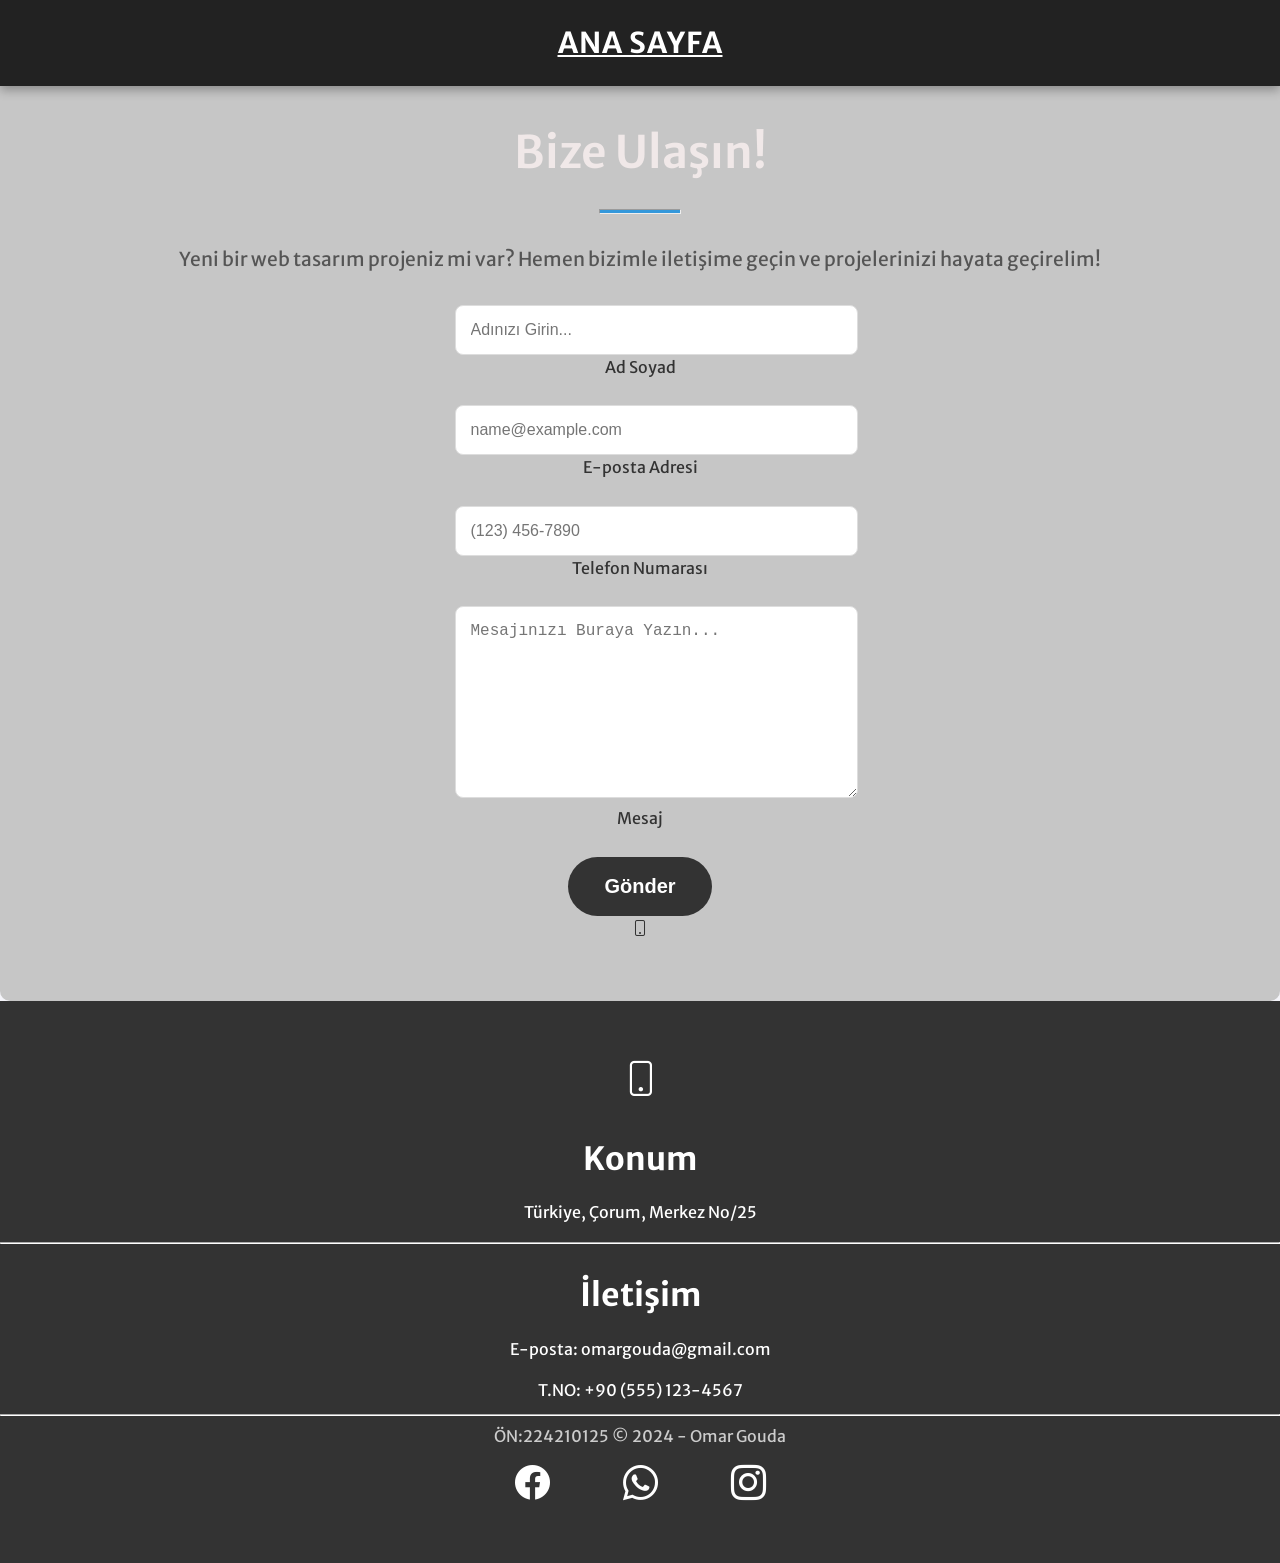
==== in.html @ 56d5b4d8 "Fix Pages entry-point collision and preserve static website files" ====
<!DOCTYPE html>
<html lang="tr">
    <head>
        <meta charset="utf-8" />
        <meta name="viewport" content="width=device-width, initial-scale=1, shrink-to-fit=no" />
        <meta name="description" content="" />
        <meta name="author" content="" />
        <title>Web Teknolojileri(omar gouda)</title>
        <!-- Favicon-->
        <link rel="icon" type="image/x-icon" href="assets/favicon.ico" />
        <!-- Google fonts-->
        <link href="https://fonts.googleapis.com/css?family=Merriweather+Sans:400,700" rel="stylesheet" />
        <link href="https://fonts.googleapis.com/css?family=Merriweather:400,300,300italic,400italic,700,700italic" rel="stylesheet" type="text/css" />
        <!-- Core theme CSS -->
        <link href="css/styles.css" rel="stylesheet" />

    </head>
<body class="in">
  <!-- زر العودة إلى الصفحة الرئيسية -->
<nav class="navbar navbar-light fixed-top" style="background-color: #222;">
    <div class="container">
        <a class="navbar-brand text-light" href="index.html">Ana Sayfa</a>
    </div>
</nav>

<!-- قسم الاتصال -->
<section class="page-section" id="contact" style="background-color: #c6c6c6; padding-top: 80px; padding-bottom: 60px;">
    <div class="container px-4 px-lg-5">
        <div class="row gx-4 gx-lg-5 justify-content-center">
            <div class="col-lg-8 col-xl-6 text-center">
                <h2 class="mt-0">Bize Ulaşın!</h2>
                <hr class="divider" />
                <p class="text-muted mb-5">Yeni bir web tasarım projeniz mi var? Hemen bizimle iletişime geçin ve projelerinizi hayata geçirelim!</p>
            </div>
        </div>
        <div class="row gx-4 gx-lg-5 justify-content-center mb-5">
            <div class="col-lg-6">
                <form id="contactForm" data-sb-form-api-token="API_TOKEN">
                    <div class="form-floating mb-3">
                        <input class="form-control" id="name" type="text" placeholder="Adınızı Girin..." data-sb-validations="required" />
                        <label for="name">Ad Soyad</label>
                        <div class="invalid-feedback" data-sb-feedback="name:required"></div>
                    </div>
                    <div class="form-floating mb-3">
                        <input class="form-control" id="email" type="email" placeholder="name@example.com" data-sb-validations="required,email" />
                        <label for="email">E-posta Adresi</label>
                        <div class="invalid-feedback" data-sb-feedback="email:required"></div>
                        <div class="invalid-feedback" data-sb-feedback="email:email"></div>
                    </div>
                    <div class="form-floating mb-3">
                        <input class="form-control" id="phone" type="tel" placeholder="(123) 456-7890" data-sb-validations="required" />
                        <label for="phone">Telefon Numarası</label>
                        <div class="invalid-feedback" data-sb-feedback="phone:required"></div>
                    </div>
                    <div class="form-floating mb-3">
                        <textarea class="form-control" id="message" type="text" placeholder="Mesajınızı Buraya Yazın..." style="height: 10rem" data-sb-validations="required"></textarea>
                        <label for="message">Mesaj</label>
                        <div class="invalid-feedback" data-sb-feedback="message:required"></div>
                    </div>
                    <div class="d-none" id="submitSuccessMessage">
                        <div class="text-center mb-3">
                            <div class="fw-bolder"></div>
                        </div>
                    </div>
                    <div class="d-none" id="submitErrorMessage">
                        <div class="text-center text-danger mb-3"></div>
                    </div>
                    <div class="d-grid">
                        <button class="btn btn-primary btn-xl" id="submitButton" type="submit">Gönder</button>
                    </div>
                </form>
            </div>
        </div>
        <div class="row gx-4 gx-lg-5 justify-content-center">
            <div class="col-lg-4 text-center mb-5 mb-lg-0">
                <i class="bi-phone fs-2 mb-3 text-muted"></i>
                
            </div>
        </div>
    </div>
</section>

<!-- Footer -->
<footer class="py-5 text-center" style="background-color: #333333;">
    <div class="row gx-4 gx-lg-5 justify-content-center">
        <div class="col-lg-4 text-center mb-5 mb-lg-0">
            <i class="bi-phone fs-2 mb-3 text-muted"></i>
            <div>
                <p><h2 style="color: #fff;">Konum</h2>Türkiye, Çorum, Merkez No/25</p>
                <hr style="border-color: #fff;">
                <p><h2 style="color: #fff;">İletişim</h2>E-posta: omargouda@gmail.com</p>
                <p style="color: #fff;">T.NO: +90 (555) 123-4567</p>
                <hr style="border-color: #fff;">
            </div>
        </div>
    </div>

    <div class="container px-4 px-lg-5">
        <div class="small text-center text-muted" style="color: #ccc;">
            ÖN:224210125 &copy; 2024 - Omar Gouda
        </div>
        <div class="mt-3">
            <!-- Add social media icons -->
            <a href="https://www.facebook.com" target="_blank" class="text-muted mx-2"><i class="bi bi-facebook fs-3" style="color: #fff;"></i></a>
            <a href="https://wa.me/905551234567" target="_blank" class="text-muted mx-2"><i class="bi bi-whatsapp fs-3" style="color: #fff;"></i></a>
            <a href="https://www.instagram.com" target="_blank" class="text-muted mx-2"><i class="bi bi-instagram fs-3" style="color: #fff;"></i></a>
        </div>
    </div>
</footer>

<!-- Include Bootstrap Icons if not already included -->
<link href="https://cdn.jsdelivr.net/npm/bootstrap-icons/font/bootstrap-icons.css" rel="stylesheet">


</body>
</html>
---- css/styles.css ----
/* General Styling */
body {
  margin: 0;
  padding: 0;
  box-sizing: border-box;
  font-family: Merriweather, Arial, sans-serif;
  font-size: 1rem;
  line-height: 1.5;
  color: #212529;
  background-color: #c3cfe2;
  -webkit-text-size-adjust: 100%;
  -webkit-tap-highlight-color: rgba(0, 0, 0, 0);
  overflow-x: hidden;


}
.navbar {
  max-width: 100%; /* حدد عرض النافبار */
  margin: 0 auto; /* تمركز النافبار */
  padding: 0 1rem; /* أضف مساحة جانبية */
  box-sizing: border-box; /* تضمين الـ padding في الحساب */
}

/* Smooth Scrolling */
html {
  scroll-behavior: smooth;
}

/* Centering Utilities */
.text-center {
  text-align: center !important;
}
.align-items-center {
  align-items: center !important;
}
.justify-content-center {
  justify-content: center !important;
}
.h-100 {
  height: 100% !important;
}

/* Navigation Bar */
.fixed-top {
  position: fixed;
  top: 0;
  width: 100%;
  z-index: 1030;
}


/* Masthead Styling */
.masthead {
  background: url('../assets/img/22.jpg') center center / cover no-repeat;
  height: 100vh;
  color: #f3f8f9;
  display: flex;
  align-items: center;
  justify-content: center;
  text-align: center;
}
.masthead h1 {
  font-size: 4rem;
  font-weight: bold;
  text-shadow: 2px 2px 4px rgba(0, 0, 0, 0.5);
}
.masthead p {
  font-size: 1.5rem;
  font-weight: 500;
  text-shadow: 2px 2px 4px rgba(0, 0, 0, 0.5);
}
/* Responsive Adjustments for Laptop Screens */
@media (max-width: 1024px) {
  .masthead h1 {
    font-size: 3rem; /* Slightly reduce heading size for laptops */
  }
  .masthead p {
    font-size: 1.3rem; /* Reduce paragraph size for laptops */
  }
  .masthead {
    padding: 0 2rem; /* Increase side padding for better alignment */
  }
}
@media (max-width: 480px) {
  .masthead {
    flex-direction: column; /* Stack content vertically */
    padding: 1rem; /* Ensure good spacing */
  }
  .masthead h1 {
    font-size: 2rem; /* Even smaller heading for very small screens */
  }
  .masthead p {
    font-size: 0.9rem; /* Adjust paragraph font size further */
  }
}

/* Responsive Iframes */
.iframe {
  border: solid #1a1a9e;
  border-radius: 10px;
  width: 100%;
  aspect-ratio: 16/9;
  box-shadow: 0px 4px 10px  #1a1a9e;
}
@media (max-width: 767px) {
  iframe {
    height: 200px;
  }
}

/* About Section */
#about {
  padding: 60px 0;
  background-color: #333;
  color: white;
  text-align: center;
}
#about h2 {
  font-size: 2.5rem;
  font-weight: bold;
  margin-bottom: 20px;
}
.divider-light {
  width: 60px;
  height: 3px;
  background-color: white;
  margin: 20px auto;
}
#about p {
  font-size: 1.1rem;
  line-height: 1.8;
  max-width: 800px;
  margin: 0 auto;
  color: #ddd;
}
#po {
  display: inline-block;
  padding: 15px 30px;
  font-size: 1.2rem;
  background-color: #969595;
  color: white;
  border-radius: 50px;
  transition: 0.3s;
}
#po:hover {
  background-color: #7e756f;
  box-shadow: 0 5px 15px rgba(0, 0, 0, 0.2);
}

/* Portfolio Section */
#portfolio .portfolio-item {
  position: relative;
  overflow: hidden;
  border-radius: 10px;
}
#portfolio .portfolio-img {
  width: 100%;
  height: 100%;
  border-radius: 10px;
  object-fit: cover;
  transition: transform 0.3s, box-shadow 0.3s;
}
#portfolio .portfolio-item:hover .portfolio-img {
  transform: scale(1.05);
  box-shadow: 0 10px 30px rgba(0, 0, 0, 0.2);
}
#portfolio .portfolio-box-caption {
  position: absolute;
  bottom: 0;
  left: 0;
  right: 0;
  background: rgba(0, 0, 0, 0.7);
  color: white;
  padding: 10px;
  text-align: center;
  opacity: 0;
  visibility: hidden;
  transition: opacity 0.3s;
}
#portfolio .portfolio-item:hover .portfolio-box-caption {
  opacity: 1;
  visibility: visible;
}

.container{
  display: flex;
  flex-direction: column;
  align-items: center;

}
.col-lg-3{
  transform: translateX(150px);
}
/* Responsive Adjustments for Laptop Screens (1024px) */
@media (max-width: 1024px) {
  .container {
    flex-direction: column; /* Maintain column layout */
    padding: 1rem; /* Add padding for better spacing */
  }
  .col-lg-3 {
    transform: translateX(100px); /* Reduce translateX for better alignment */
  }
}

/* Responsive Adjustments for Tablets (768px) */
@media (max-width: 768px) {
  .container {
    flex-direction: column; /* Ensure vertical stacking */
    padding: 1rem;
  }
  .col-lg-3 {
    transform: translateX(50px); /* Further reduce translateX */
    
  }
}

/* Responsive Adjustments for Small Phones (480px) */
@media (max-width: 480px) {
  .container {
    align-items: flex-start; /* Align items to the start for small screens */
    padding: 1rem;
  }
  .col-lg-3 {
    transform: translateX(0); /* Remove translation for small screens */
    margin-top: 1rem; /* Add spacing if stacked */
  }
}

/* Buttons */
.page-section .btn {
  background-color: #333;
  color: white;
  font-size: 1.25rem;
  padding: 18px 36px;
  border-radius: 50px;
  transition: 0.3s;
  text-align: center;
}
.page-section .btn:hover {
  background-color: #444;
  transform: scale(1.1);
  box-shadow: 0 6px 15px rgba(0, 0, 0, 0.2);
}


/* الخطوط العامة */
body {
  font-family: 'Merriweather Sans', sans-serif;
  background-color: #f4f4f9;
  color: #333;
  margin: 0;
  padding: 0;
  line-height: 1.6;
}

/* الشريط العلوي */
.navbar {
  background-color: #222;
  box-shadow: 0 4px 10px rgba(0, 0, 0, 0.3);
  padding: 20px 0;
  transition: background-color 0.3s ease;
}

.navbar:hover {
  background-color: #333;
}

.navbar .navbar-brand {
  font-size: 1.8rem;
  color: #fff;
  font-weight: bold;
  text-transform: uppercase;
  letter-spacing: 1px;
}

/* قسم الاتصال */
.page-section {
  background-color: #f1f1f1;
  padding: 80px 0;
  text-align: center;
  border-radius: 10px;
}

.page-section h2 {
  font-size: 2.8rem;
  font-weight: 600;
  color: #f0e8e8;
  margin-bottom: 20px;
}
.page-section h3 {
  font-size: 2.2rem;
  font-weight: 600;
  color: #191717;
  margin-bottom: 20px;
}

.page-section .divider {
  width: 80px;
  height: 3px;
  background-color: #3498db;
  margin: 0 auto 30px;
}

.page-section p {
  font-size: 1.2rem;
  color: #555;
  margin-bottom: 30px;
}

/* تصميم النموذج */
.form-floating {
  margin-bottom: 25px;
}

.form-floating input,
.form-floating textarea {
  border-radius: 8px;
  border: 1px solid #ddd;
  padding: 15px;
  font-size: 1rem;
  width: 100%;
  background-color: #fff;
  transition: all 0.3s ease;
}

.form-floating input:focus,
.form-floating textarea:focus {
  border-color: #3498db;
  box-shadow: 0 0 8px rgba(52, 152, 219, 0.5);
  outline: none;
}

/* الزر الرئيسي */
button.btn {
  background-color: #3498db;
  color: #fff;
  font-weight: bold;
  padding: 15px 35px;
  font-size: 1.2rem;
  border-radius: 50px;
  border: none;
  cursor: pointer;
  transition: background-color 0.3s ease;
}

button.btn:hover {
  background-color: #2980b9;
}

/* تنسيق الأيقونات في التذييل */
footer {
  background-color: #333;
  color: #fff;
  padding: 50px 0;
  text-align: center;
}

footer i {
  font-size: 2.2rem;
  color: #fff;
  margin: 0 20px;
  transition: color 0.3s ease-in-out;
}

footer i:hover {
  color: #3498db;
}

/* تفاصيل الاتصال في التذييل */
footer .col-lg-4 h2 {
  font-size: 2rem;
  color: #fff;
  margin-bottom: 15px;
}

footer .col-lg-4 p {
  color: #ccc;
  font-size: 1rem;
  margin-bottom: 10px;
}

/* تحسين التفاعل مع الروابط الاجتماعية */
footer .mt-3 a {
  color: #fff;
  font-size: 2.5rem;
  margin: 0 15px;
  transition: color 0.3s ease-in-out;
  text-align: center;
}

footer .mt-3 a:hover {
  color: #3498db;
}

/* تحسين التنسيق على الشاشات الصغيرة */
@media (max-width: 768px) {
  .navbar .navbar-brand {
      font-size: 1.5rem;
  }

  .page-section h2 {
      font-size: 2.5rem;
  }

  .form-floating input,
  .form-floating textarea {
      font-size: 1rem;
      padding: 12px;
  }

  button.btn {
      padding: 12px 30px;
      font-size: 1.1rem;
  }

  footer .col-lg-4 h2 {
      font-size: 1.6rem;
  }

  footer .col-lg-4 p {
      font-size: 0.9rem;
  }
}
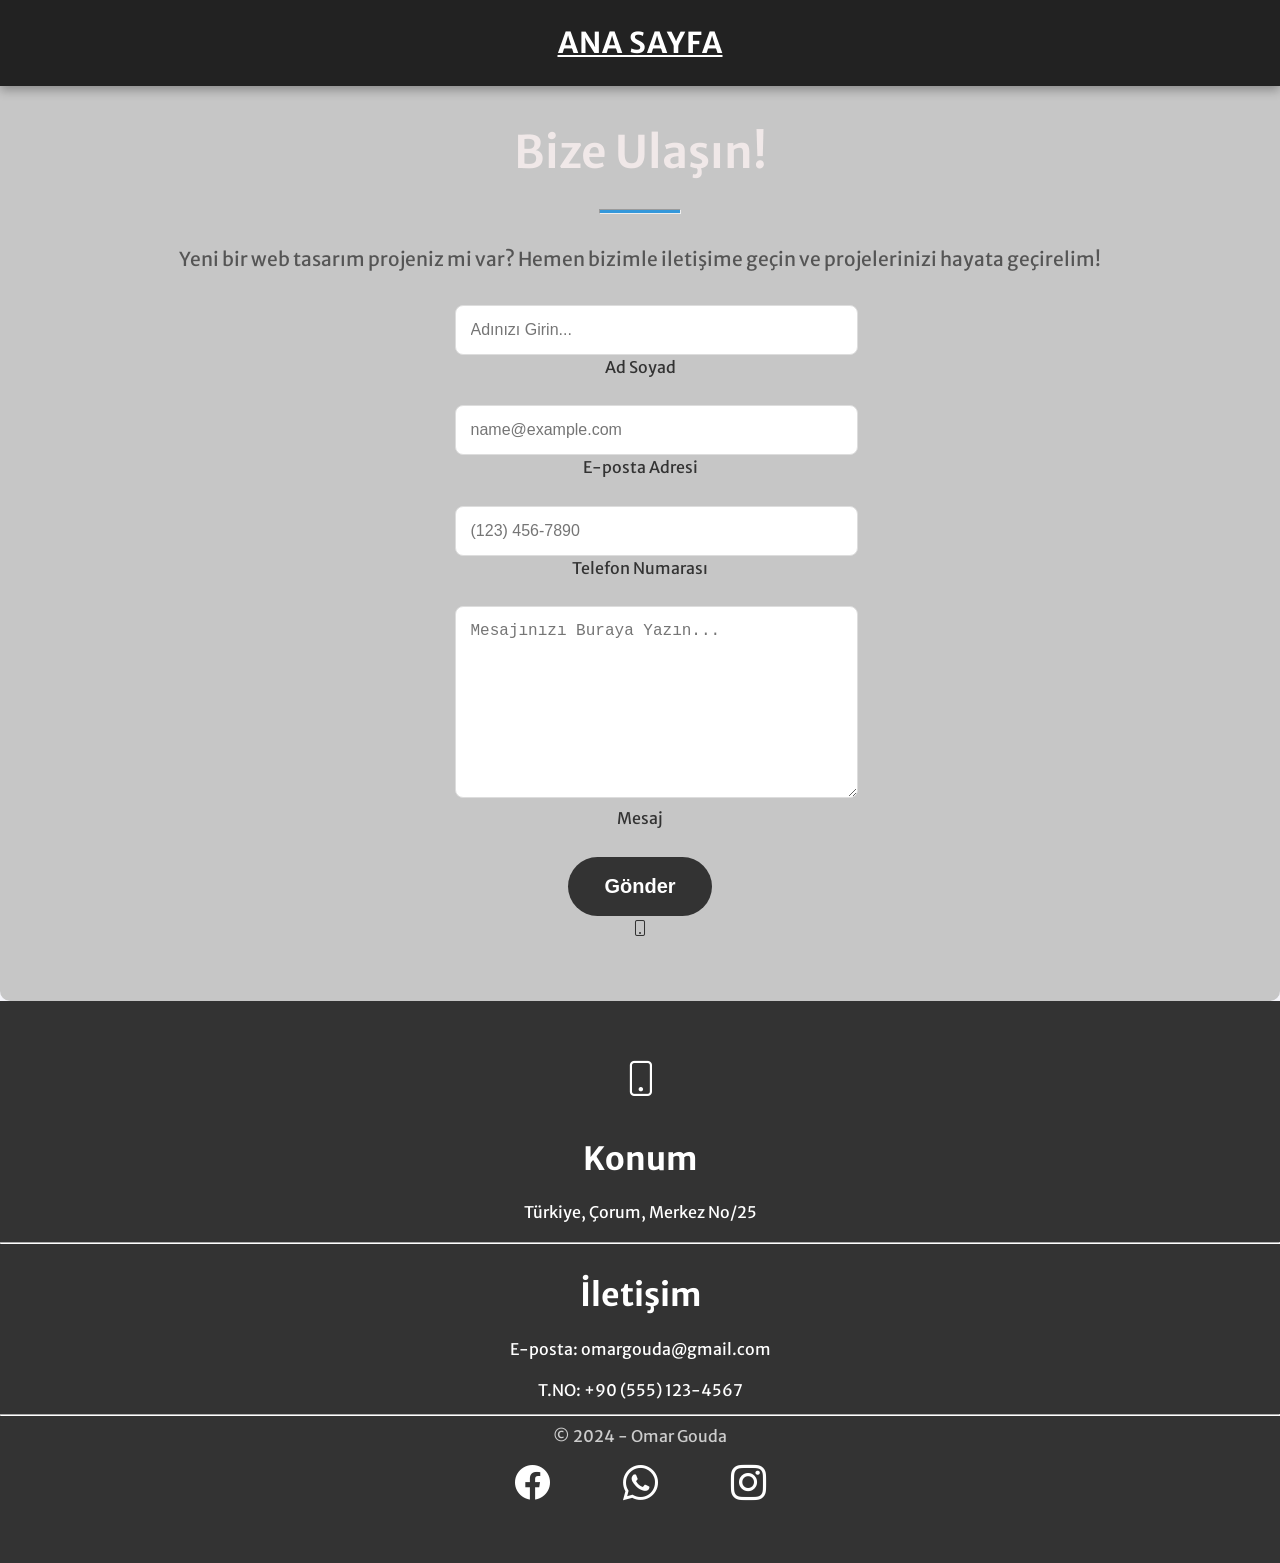
==== commit 8de5f99c: "Repair local website references and remove student identifier from published pages" ====
--- a/in.html
+++ b/in.html
@@ -97,7 +97,7 @@
 
     <div class="container px-4 px-lg-5">
         <div class="small text-center text-muted" style="color: #ccc;">
-            ÖN:224210125 &copy; 2024 - Omar Gouda
+            &copy; 2024 - Omar Gouda
         </div>
         <div class="mt-3">
             <!-- Add social media icons -->
